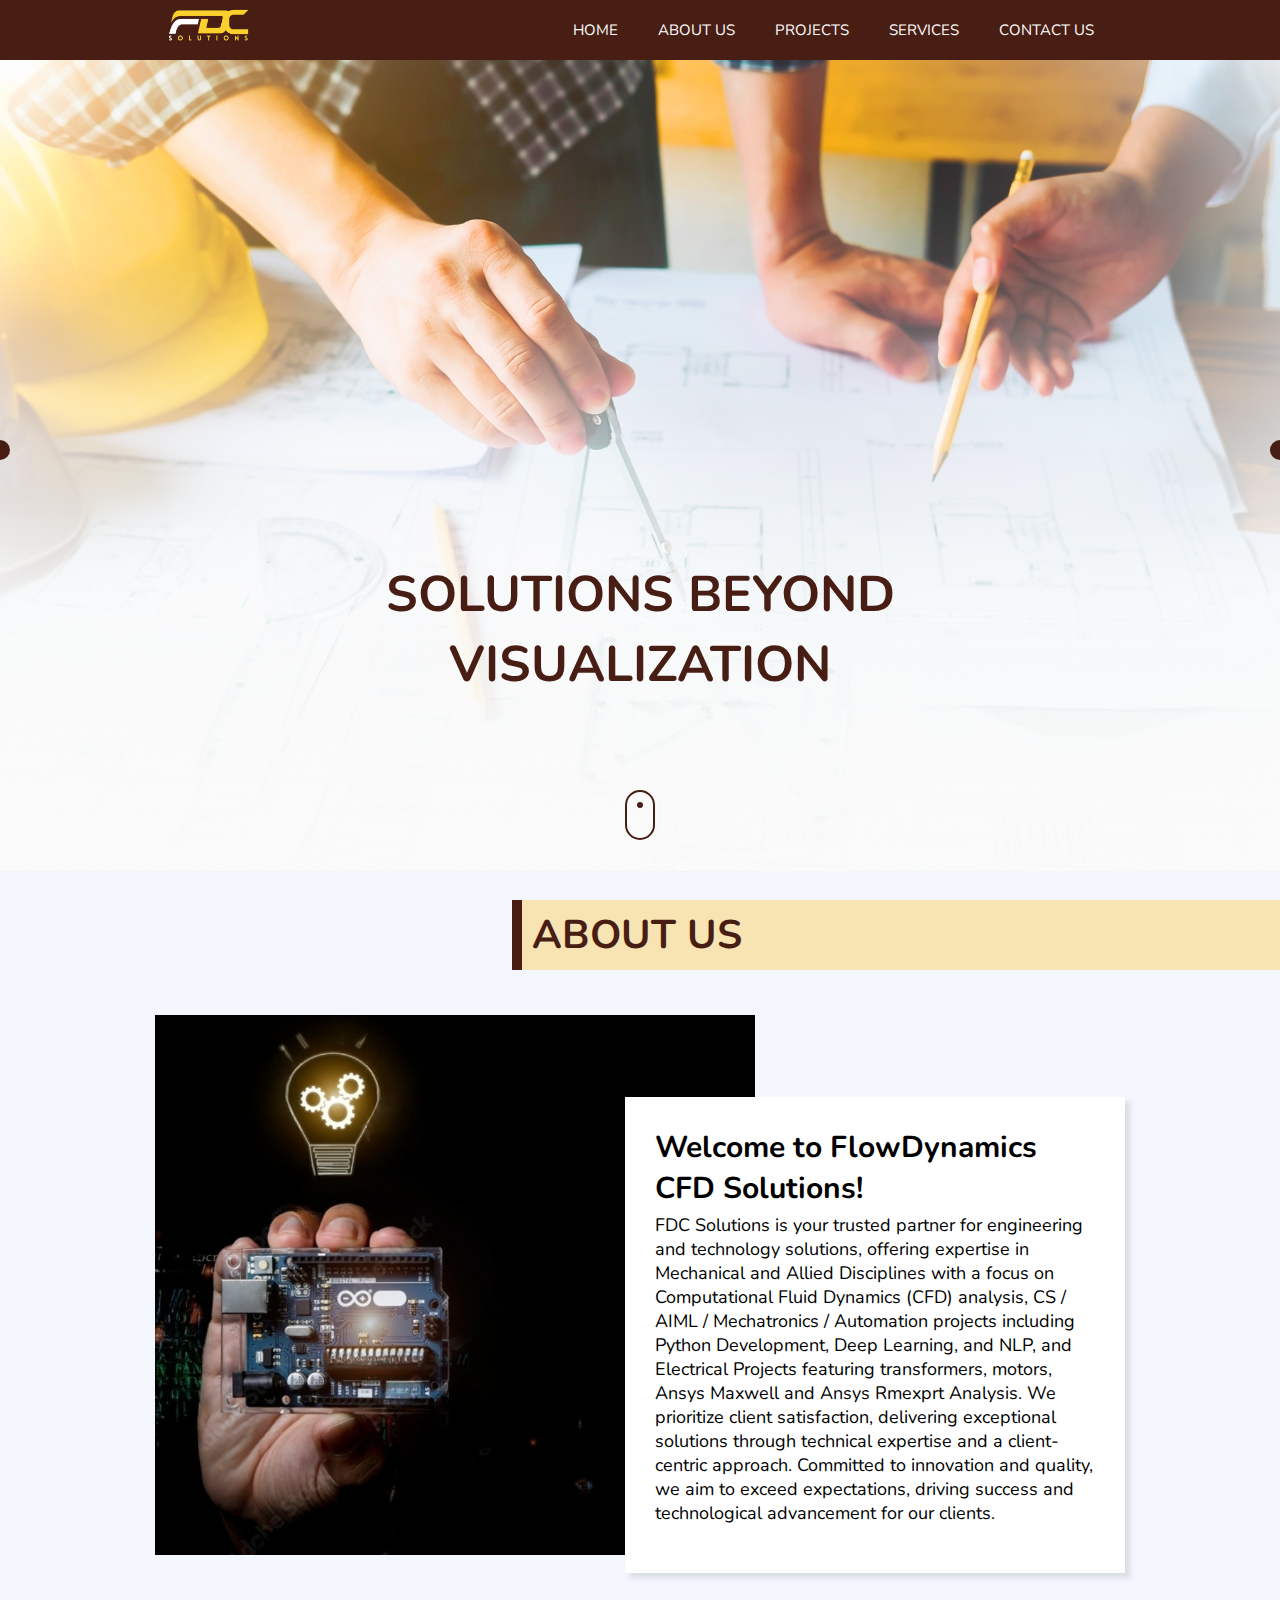
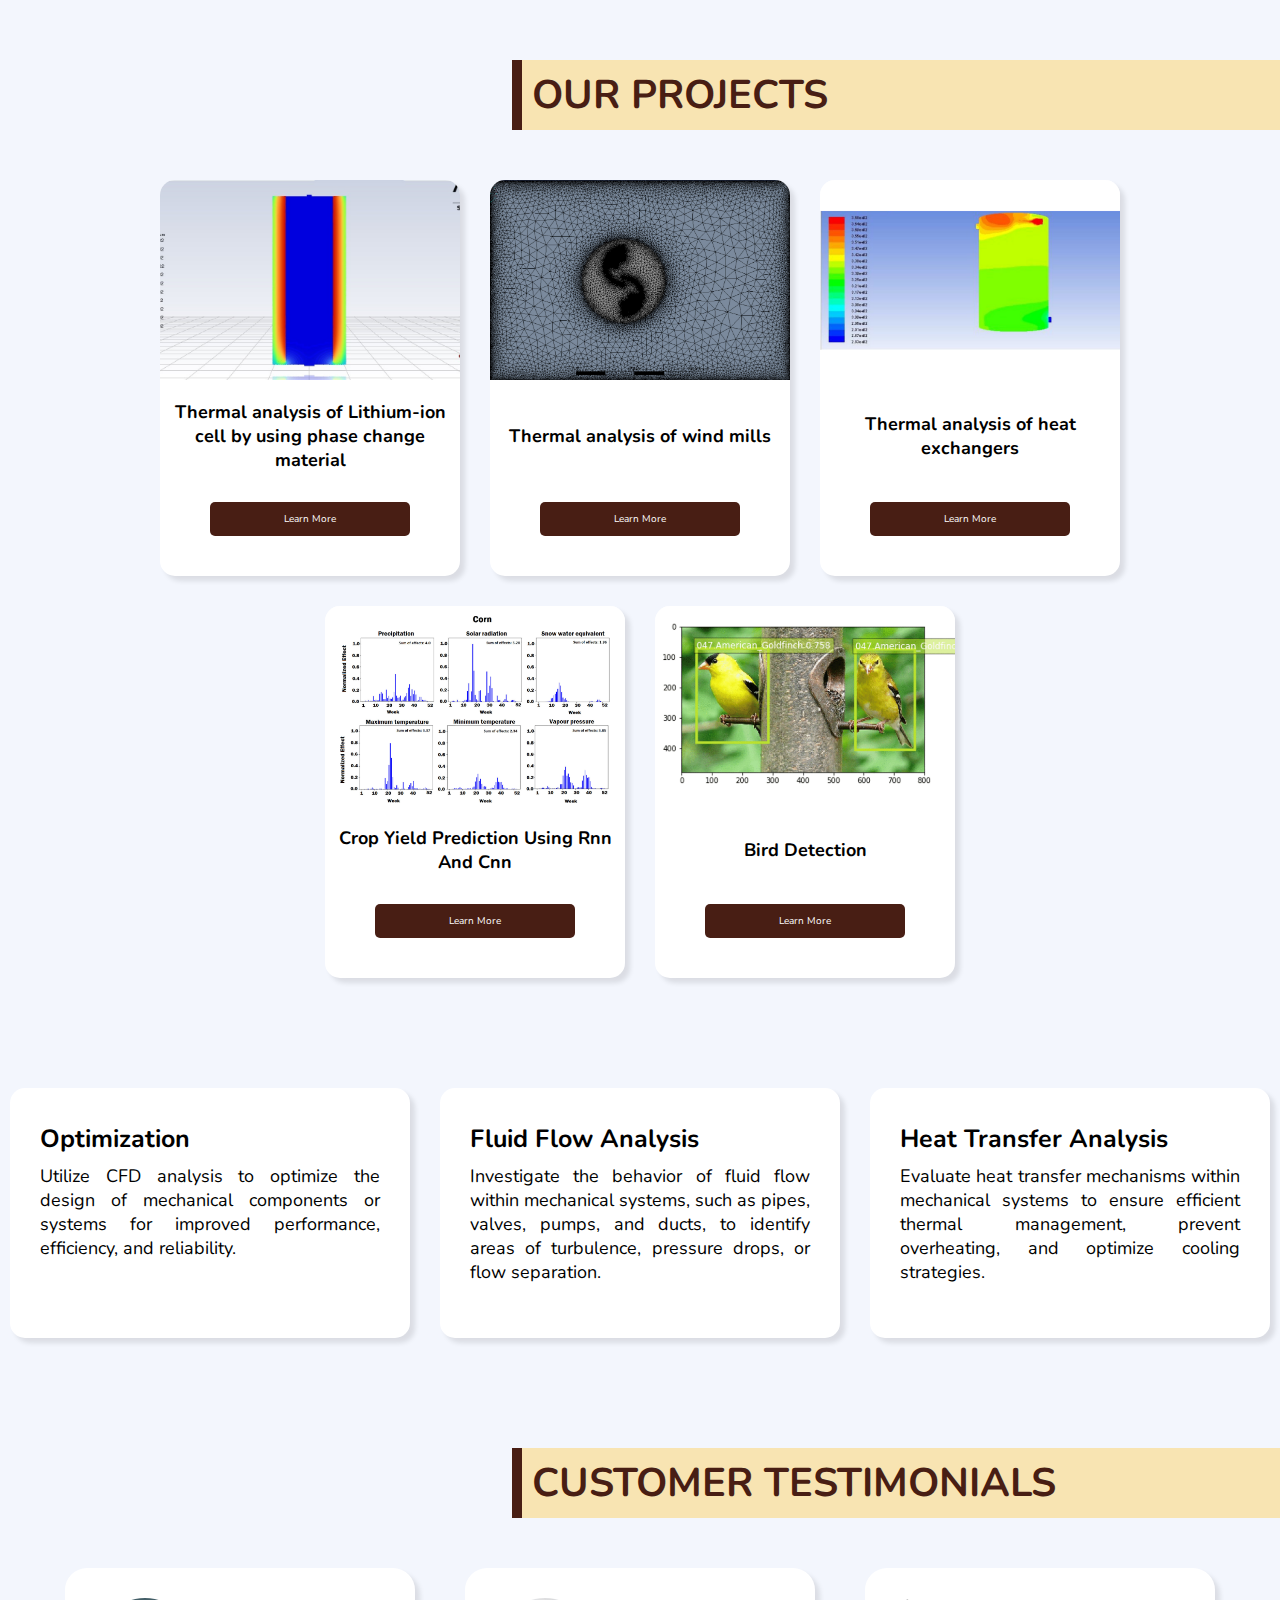
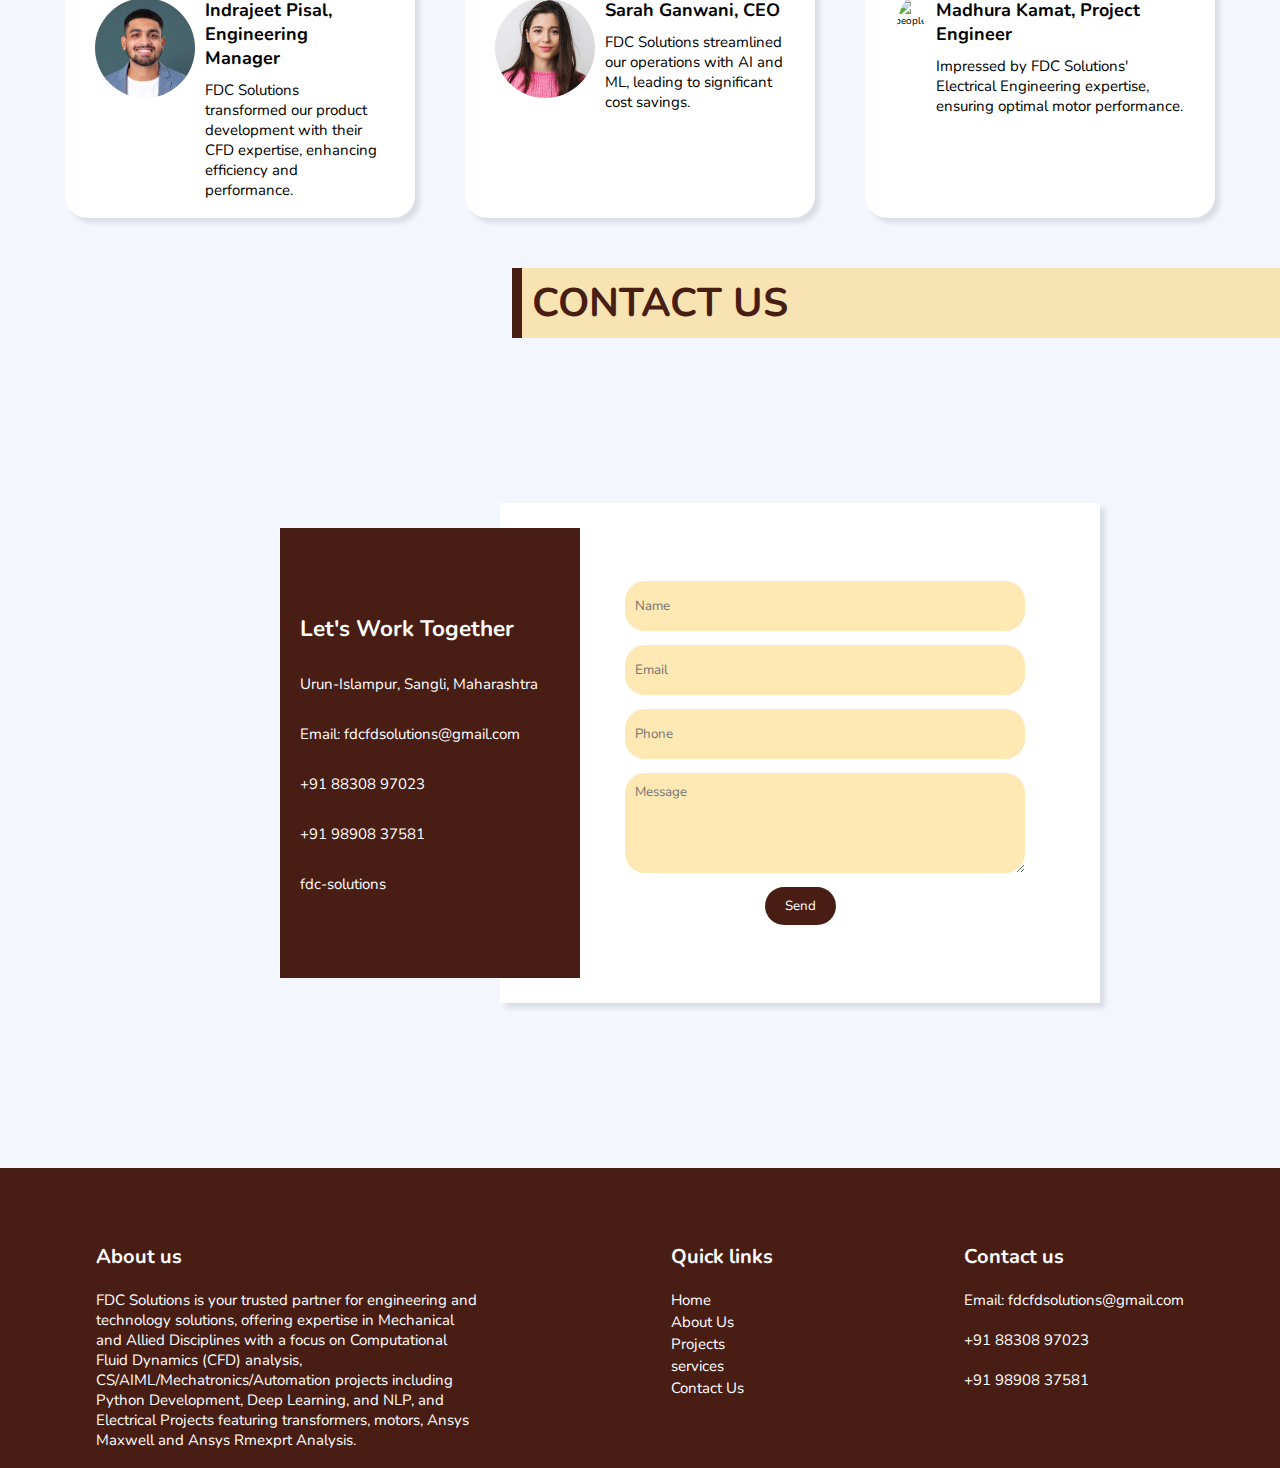
==== index.html @ 979e2a6a "developed by taxila" ====
<!DOCTYPE html>
<html lang="en">
  <head>
    <meta charset="UTF-8" />
    <meta http-equiv="X-UA-Compatible" content="IE=edge" />
    <meta name="viewport" content="width=device-width, initial-scale=1.0" />
    <link
      href="https://cdn.jsdelivr.net/npm/remixicon@4.2.0/fonts/remixicon.css"
      rel="stylesheet"
    />
    <link rel="preconnect" href="https://fonts.googleapis.com" />
    <link rel="preconnect" href="https://fonts.gstatic.com" crossorigin />
    <link
      href="https://fonts.googleapis.com/css2?family=Inter+Tight:ital,wght@0,100..900;1,100..900&family=Nunito+Sans:ital,opsz,wght@0,6..12,200..1000;1,6..12,200..1000&family=Nunito:ital,wght@0,200..1000;1,200..1000&family=Podkova:wght@400..800&family=Poppins:ital,wght@0,100;0,200;0,300;0,400;0,500;0,600;0,700;0,800;0,900;1,100;1,200;1,300;1,400;1,500;1,600;1,700;1,800;1,900&display=swap"
      rel="stylesheet"
    />

    <link rel="stylesheet" href="./css/style.css" />
    <link rel="stylesheet" href="./css/mediaqueries.css" />
    <title>FDC Solutions</title>
  </head>
  <body>
    <header class="header-area">
      <!-- site-navbar start -->
      <div class="navbar-area">
        <div class="container">
          <nav class="site-navbar">
            <!-- site logo -->
            <a href="./index.html" class="site-logo"
              ><img src="./assets/logo.png" alt=""
            /></a>

            <!-- site menu/nav -->
            <ul>
              <li><a href="#section-01">Home</a></li>
              <li><a href="#section-02">About Us</a></li>
              <li><a href="./projects.html">Projects</a></li>
              <li><a href="./services.html">Services</a></li>
              <!-- <li><a href="#section-06">Blogs/news</a></li>
              <li><a href="#section-06">Resources</a></li> -->
              <li><a href="#section-06">Contact Us</a></li>
            </ul>

            <!-- nav-toggler for mobile version only -->
            <button class="nav-toggler">
              <span></span>
            </button>
          </nav>
        </div>
      </div>
      <!-- navbar-area end -->
    </header>

    


    <!-- ------------------Hero section------------------ -->
    <section class="section-01" id="section-01">
      <div class="carousel">
        <div class="carousel-slides">
          <img src="./assets/1.jpg" alt="Image 1" />
          <img src="./assets/2.jpg" alt="Image 2" />
          <img src="./assets/3.jpg" alt="Image 3" />
          <img src="./assets/4.jpg" alt="Image 3" />
        </div>
        <button class="prev cbutton" onclick="prevSlide()">
          <i class="ri-arrow-left-line"></i>
        </button>
        <button class="next cbutton" onclick="nextSlide()">
          <i class="ri-arrow-right-line"></i>
        </button>
      </div>

      <div class="container1">
        <h1>Solutions Beyond</h1>
        <h1>Visualization</h1>
      </div>
      <a href="#section-02" class="scroll_down" id="scroll_down"> </a>


<!-- Popup -->
<div class="custom-popup" id="customPopup">
  <button onclick="closeCustomPopup()" id="customCloseIcon">
    <i class="ri-close-fill"></i>
  </button>
  <div class="custom-container">
    <div class="custom-contact-info">
      <h2>Let's Work Together</h2>
      <p><i class="ri-map-pin-2-fill"></i> Urun-Islampur, Sangli, Maharashtra</p>
      <p>
        <i class="ri-mail-fill"></i> Email:
        <a href="mailto:abcedefg@gmail.com">fdcfdsolutions@gmail.com</a>
      </p>
      <p><i class="ri-phone-fill"></i> +91 8830897023</p>
      <p><i class="ri-phone-fill"></i> +91 9890837581</p>
      <p>
        <a href="https://www.linkedin.com/in/fdc-solutions"
          ><i class="ri-linkedin-box-fill"></i> fdc-solutions</a
        >
      </p>
    </div>
    <form class="custom-form" method="post" action="https://script.google.com/macros/s/AKfycbyrqDvK0Mi1TF1ok3IdMWWh3LeraOzuW1aLSocJk1HS8w3KFsCBawFFe-20F40r2xaH6Q/exec" name="custom-contact-form">
      <input type="text" id="customName" name="name" placeholder="Name" required /><br />
      <input type="email" id="customEmail" name="email" placeholder="Email" required /><br />
      <input type="tel" id="customPhone" name="phone" placeholder="Phone" required /><br />
      <textarea id="customMessage" name="message" placeholder="Message" required></textarea><br />
      <button onclick="closeCustomPopup()">Send</button>
    </form>
  </div>
</div>

    </section>


    <!-- ------------------About section------------------ -->
    <section class="section-02" id="section-02">
      <div class="content-container">
        <div class="heading">
          <div class="hleft"></div>
          <div class="hright">
            <h1>About us</h1>
          </div>
        </div>
        <div class="about">
          <div class="aleft"></div>
          <div class="aright">
            <h1>Welcome to FlowDynamics CFD Solutions!</h1>
            <p>
              FDC Solutions is your trusted partner for engineering and technology solutions, offering expertise in Mechanical and Allied Disciplines with a focus on Computational Fluid Dynamics (CFD) analysis, CS / AIML / Mechatronics / Automation projects including Python Development, Deep Learning, and NLP, and Electrical Projects featuring transformers, motors, Ansys Maxwell and Ansys Rmexprt Analysis. We prioritize client satisfaction, delivering exceptional solutions through technical expertise and a client-centric approach. Committed to innovation and quality, we aim to exceed expectations, driving success and technological advancement for our clients.</p>
            <br />
          </div>
        </div>
      </div>
    </section>
    <!-- ------------------projects section------------------ -->
    <section class="section-04" id="section-04">
      <div class="heading">
        <div class="hleft"></div>
        <div class="hright">
          <h1>Our Projects</h1>
        </div>
      </div>
      <div class="card-container">
        <div class="card">
          <img src="./assets/librium1.jpg" alt="Card Image 1" />
          <h2>
            Thermal analysis of Lithium-ion cell by using phase change material
          </h2>
          <!-- <p>
            Lorem ipsum dolor sit amet consectetur adipisicing elit. Non illo
            numquam aperiam nobis minima esse fugit aliquid ratione et est?
          </p> -->
          <a href="./projects.html">Learn More</a>
        </div>
        <div class="card">
          <img src="./assets/3a.jpg" alt="Card Image 2" />
          <h2>Thermal analysis of wind mills</h2>
          <!-- <p>
            Lorem ipsum dolor sit amet consectetur adipisicing elit. Non illo
            numquam aperiam nobis minima esse fugit aliquid ratione et est?
          </p> -->
          <a href="./projects.html" onclick="openCustomPopup()">Learn More</a>
        </div>
        <div class="card">
          <img src="./assets/5a.jpg" alt="Card Image 3" />
          <h2>Thermal analysis of heat exchangers</h2>
          <!-- <p>
            Lorem ipsum dolor sit amet consectetur adipisicing elit. Non illo
            numquam aperiam nobis minima esse fugit aliquid ratione et est?
          </p> -->
          <a href="./projects.html">Learn More</a>
        </div>
        <div class="card">
          <img src="./assets/cropyeild1.jpg" alt="Card Image 3" />
          <h2>
            Crop Yield Prediction Using Rnn And Cnn</h2>
          <!-- <p>
            Lorem ipsum dolor sit amet consectetur adipisicing elit. Non illo
            numquam aperiam nobis minima esse fugit aliquid ratione et est?
          </p> -->
          <a href="./projects.html">Learn More</a>
        </div>
        <div class="card">
          <img src="./assets/bird1.jpg" alt="Card Image 3" />
          <h2>
            Bird Detection</h2>
          <!-- <p>
            Lorem ipsum dolor sit amet consectetur adipisicing elit. Non illo
            numquam aperiam nobis minima esse fugit aliquid ratione et est?
          </p> -->
          <a href="./projects.html">Learn More</a>
        </div>
        
      </div>
    </section>
    <!-- ------------------customer section------------------ -->
    <section class="section-05" id="section-05">
      <div class="card-container">
        <div class="card">
          <h2>Optimization</h2>
          <p>
            Utilize CFD analysis to optimize the design of mechanical components
            or systems for improved performance, efficiency, and reliability.
          </p>
        </div>
        <div class="card">
          <h2>Fluid Flow Analysis</h2>
          <p>
            Investigate the behavior of fluid flow within mechanical systems,
            such as pipes, valves, pumps, and ducts, to identify areas of
            turbulence, pressure drops, or flow separation.
          </p>
        </div>
        <div class="card">
          <h2>Heat Transfer Analysis</h2>
          <p>
            Evaluate heat transfer mechanisms within mechanical systems to
            ensure efficient thermal management, prevent overheating, and
            optimize cooling strategies.
          </p>
        </div>
        <div class="card">
          <h2>Pressure Distribution</h2>
          <p>
            Analyze pressure distributions across surfaces within mechanical
            systems to identify areas of high stress, potential failure points,
            and opportunities for reinforcement or redesign.
          </p>
        </div>
        <div class="card">
          <h2>Aerodynamic Analysis</h2>
          <p>
            Assess the aerodynamic performance of mechanical components,
            vehicles, or structures to minimize drag, optimize lift, and improve
            overall efficiency.
          </p>
        </div>
        <div class="card">
          <h2>Fluid-Structure Interaction (FSI)</h2>
          <p>
            Study the interaction between fluid flow and mechanical structures
            to assess the effects of forces, vibrations, and deformations on
            system performance and integrity.
          </p>
        </div>
        <div class="card">
          <h2>Performance Validation</h2>
          <p>
            Validate the performance of mechanical systems through CFD
            simulations against experimental data or established benchmarks to
            ensure accuracy and reliability of results.
          </p>
        </div>
        <div class="card">
          <h2>Design Verification</h2>
          <p>
            Verify the effectiveness of proposed design modifications or
            enhancements through CFD analysis before implementation, reducing
            time and costs associated with physical prototyping and testing.
          </p>
        </div>
        <div class="card">
          <h2>Innovative Solutions</h2>
          <p>
            Explore novel concepts and innovative design strategies through
            iterative CFD simulations to push the boundaries of mechanical
            engineering and drive technological advancements.
          </p>
        </div>
      </div>
      <div class="heading">
        <div class="hleft"></div>
        <div class="hright">
          <h1>Customer Testimonials</h1>
        </div>
      </div>
      <div class="container5">
        <div class="customer-container">
          <div class="customer">
            <div class="left">
              <img src="./assets/people-2.jpg" alt="people" height="100" />
            </div>
            <div class="right">
              <h2>Indrajeet Pisal, Engineering Manager
              </h2>
              <p>
                FDC Solutions transformed our product development with their CFD expertise, enhancing efficiency and performance.
              </p>
            </div>
          </div>
          <div class="customer">
            <div class="left">
              <img src="./assets/people-1.jpg" alt="people" height="100" />
            </div>
            <div class="right">
              <h2>Sarah Ganwani, CEO</h2>
              <p>
                FDC Solutions streamlined our operations with AI and ML, leading to significant cost savings.
              </p>
            </div>
          </div>
          <div class="customer">
            <div class="left">
              <img src="./assets/people-3.jpg" alt="people" height="100" />
            </div>
            <div class="right">
              <h2>Madhura Kamat, Project Engineer</h2>
              <p>
                Impressed by FDC Solutions' Electrical Engineering expertise, ensuring optimal motor performance.
              </p>
            </div>
          </div>
        </div>
      </div>
    </section>
    <!-- ------------------Contact section------------------ -->
    <section class="section-06" id="section-06">
      <div class="heading">
        <div class="hleft"></div>
        <div class="hright">
          <h1>Contact US</h1>
        </div>
      </div>
      <div class="container6">
        <div class="contact-info">
          <h2>Let's Work Together</h2>
          <p><i class="ri-map-pin-2-fill"></i>Urun-Islampur, Sangli, Maharashtra</p>
          <p>
            <i class="ri-mail-fill"></i> Email:
            <a href="mailto:fdcfdsolutions@gmail.com">fdcfdsolutions@gmail.com</a>
          </p>
          <p><i class="ri-phone-fill"></i> +91 88308 97023</p>
          <p><i class="ri-phone-fill"></i> +91 98908 37581</p>
          <p>
            <a href="https://www.linkedin.com/in/fdc-solutions"
              ><i class="ri-linkedin-box-fill"></i> fdc-solutions</a
            >
          </p>
        </div>
        <form
          class="form"
          method="post"
          action="https://script.google.com/macros/s/AKfycbyrqDvK0Mi1TF1ok3IdMWWh3LeraOzuW1aLSocJk1HS8w3KFsCBawFFe-20F40r2xaH6Q/exec"
          name="contact-form"
        >
          <input
            type="text"
            id="name"
            name="name"
            placeholder="Name"
            required
          /><br />
          <input
            type="email"
            id="email"
            name="email"
            placeholder="Email"
            required
          /><br />
          <input
            type="number"
            id="email"
            name="phone"
            placeholder="Phone"
            required
          /><br />
          <textarea
            id="message"
            name="message"
            placeholder="Message"
            required
          ></textarea
          ><br />
          <button onclick="openPopup()">Send</button>
        </form>
      </div>
      <div class="popup" id="popup">
        <button onclick="closePopup()" id="closeicon">
          <i class="ri-close-fill"></i>
        </button>
        <i class="ri-checkbox-circle-fill" id="checkpop"></i>
        <h2>Thankyou</h2>
        <p>Your details has been successfully submitted.Thanks!</p>
        <button class="whatbutton">
          <a href="https://wa.link/t8xvta"
            ><i class="ri-whatsapp-fill"> Get in Touch</i>
          </a>
        </button>
      </div>
    </section>
    <!-- ------------------Footer section------------------ -->
    <footer>
      <div class="about">
        <h1>About us</h1>
        <p>
           FDC Solutions is your trusted partner for engineering and technology solutions, offering expertise in Mechanical and Allied Disciplines with a focus on Computational Fluid Dynamics (CFD) analysis, CS/AIML/Mechatronics/Automation projects including Python Development, Deep Learning, and NLP, and Electrical Projects featuring transformers, motors, Ansys Maxwell and Ansys Rmexprt Analysis.</p>
        </p>
<!--         <div class="socials">
          <i class="ri-facebook-circle-fill"></i>
          <i class="ri-whatsapp-fill"></i>
          <i class="ri-instagram-fill"></i>
          <i class="ri-linkedin-box-fill"></i>
        </div> -->
      </div>
      <div class="quick-links">
        <h1>Quick links</h1>
        <ul>
          <li><a href="#section-01">Home</a></li>
          <li><a href="#section-02">About Us</a></li>
          <li><a href="./projects.html">Projects</a></li>
          <li><a href="./services.html">services</a></li>
          <li><a href="#section-06">Contact Us</a></li>
        </ul>
      </div>
      <div class="contact">
        <h1>Contact us</h1>
        <p>
          <i class="ri-mail-fill"></i> Email:
          <a href="mailto:fdcfdsolutions@gmail.com">fdcfdsolutions@gmail.com</a>
        </p>
        <p><i class="ri-phone-fill"></i> +91 88308 97023</p>
          <p><i class="ri-phone-fill"></i> +91 98908 37581</p>
          <p></p>
      </div>
    </footer>
    <script src="newpop.js"></script>
    <script src="./js/script.js"></script>
    <!-- <script src="./js/formsubmit.js"></script> -->
    <script src="./js/popup.js"></script>
    <script src="./js/formvalidation.js"></script>
    <!-- <script src="./js/submitform.js"></script> -->
  </body>
</html>
---- css/style.css ----
@import url("https://fonts.googleapis.com/css2?family=Inter+Tight:ital,wght@0,100..900;1,100..900&family=Nunito+Sans:ital,opsz,wght@0,6..12,200..1000;1,6..12,200..1000&family=Nunito:ital,wght@0,200..1000;1,200..1000&family=Podkova:wght@400..800&family=Poppins:ital,wght@0,100;0,200;0,300;0,400;0,500;0,600;0,700;0,800;0,900;1,100;1,200;1,300;1,400;1,500;1,600;1,700;1,800;1,900&display=swap");
@import url("https://fonts.googleapis.com/css2?family=Inter+Tight:ital,wght@0,100..900;1,100..900&family=Nunito+Sans:ital,opsz,wght@0,6..12,200..1000;1,6..12,200..1000&family=Nunito:ital,wght@0,200..1000;1,200..1000&family=Podkova:wght@400..800&family=Poppins:ital,wght@0,100;0,200;0,300;0,400;0,500;0,600;0,700;0,800;0,900;1,100;1,200;1,300;1,400;1,500;1,600;1,700;1,800;1,900&display=swap");
* {
  margin: 0;
  padding: 0;
  font-family: "Nunito", sans-serif;
  /* font-family: "Poppins", sans-serif; */
  list-style: none;
  box-sizing: border-box;
  text-decoration: none;
}
:root {
  --color1: #481e14;
  --color2: #ffcf5f;
  --color3: #fdd16981;
  --color4: #ffffff;
  --color5: #000;
}
html {
  scroll-behavior: smooth;
  overflow-x: hidden;
  scroll-padding-top: 80px;
  font-size: 62.5%;
}
html::-webkit-scrollbar {
  width: 10px;
}
html::-webkit-scrollbar-track {
  background: transparent;
}
html::-webkit-scrollbar-thumb {
  background: var(--color1);
  border-radius: 5px;
}
body {
  background-color: #f3f6fd;
}
::selection {
  color: var(--color4);
  background-color: var(--color3);
}
.container {
  width: 100%;
  max-width: 144rem;
  margin: 0 auto;
  padding: 0 1.5rem;
}
.header-area {
  position: fixed;
  top: 0;
  left: 0;
  right: 0;
  z-index: 1000;
}
/* default css end */

/* navbar regular css start */
.navbar-area {
  background: var(--color1);
}
.site-navbar {
  display: flex;
  justify-content: space-around;
  align-items: center;
}
.site-logo img {
  width: 8.5rem;
  padding: 0;
}
a.site-logo {
  font-size: 2.6rem;
  font-weight: 800;
  text-transform: uppercase;
  color: var(--color4);
  text-decoration: none;
}
.site-navbar ul {
  margin: 0;
  padding: 0;
  list-style: none;
  display: flex;
}
.site-navbar ul li a {
  color: var(--color4);
  font-size: 1.5rem;
  padding: 2rem;
  display: block;
  text-decoration: none;
  text-transform: uppercase;
}
.site-navbar ul li a:hover {
  background: rgba(255, 255, 255, 0.1);
}
/* navbar regular css end */

/* nav-toggler css start */
.nav-toggler {
  /* border: 3px solid var(--color4); */
  border: 0;
  outline: 0;
  padding: 0.5rem;
  background-color: transparent;
  cursor: pointer;
  height: 3.9rem;
  display: none;
}
.nav-toggler span,
.nav-toggler span:before,
.nav-toggler span:after {
  width: 2.8rem;
  height: 0.3rem;
  background-color: var(--color4);
  display: block;
  transition: 0.5s;
}
.nav-toggler span:before {
  content: "";
  transform: translateY(-9px);
}
.nav-toggler span:after {
  content: "";
  transform: translateY(6px);
}
.nav-toggler.toggler-open span {
  background-color: transparent;
}
.nav-toggler.toggler-open span:before {
  transform: translateY(0px) rotate(45deg);
}
.nav-toggler.toggler-open span:after {
  transform: translateY(-3px) rotate(-45deg);
}

.heading {
  display: flex;
  width: 100%;
  height: 7rem;
}
.heading .hleft {
  height: 7rem;
  width: 40%;
  background-color: #f3f6fd;
}
.heading .hright {
  display: flex;
  justify-content: start;
  align-items: center;
  height: 7rem;
  width: 60%;
  color: var(--color1);
  background-color: var(--color3);
  border-left: 10px solid var(--color1);
}
.heading .hright h1 {
  padding-left: 1rem;
  text-transform: uppercase;
  font-size: 4rem;
}
/* nav-toggler css start */

.section-01 {
  position: relative;
  height: 100vh;
}
.section-01 .carousel {
  position: relative;
  overflow: hidden;
  width: 100%;
  height: 100%;
}

.section-01 .carousel-slides {
  display: flex;
  width: 300%;
  transition: transform 0.5s ease;
}

.section-01 .carousel img {
  width: 100%;
  height: auto;
  object-fit: cover;
  position: absolute;
  top: 0;
  left: 0;
  right: 0;
  bottom: 0;
  margin: auto;
}

.section-01 .cbutton {
  position: absolute;
  top: 50%;
  transform: translateY(-50%);
  background: var(--color1);
  border: none;
  color: white;
  cursor: pointer;
  padding: 1rem 0.5rem;
  font-size: 4rem;
  z-index: 2;
}

.section-01 .prev {
  left: 0;
  border-top-right-radius: 50px;
  border-bottom-right-radius: 50px;
}

.section-01 .next {
  right: 0;
  border-top-left-radius: 5rem;
  border-bottom-left-radius: 5rem;
}
.section-01 .container1 {
  position: absolute;
  top: 70%;
  left: 50%;
  transform: translate(-50%, -50%);
}
.section-01 .container1 h1 {
  text-align: center;
  font-size: 5rem;
  line-height: 7rem;
  text-transform: uppercase;
  color: var(--color1);
}
.section-01 a.scroll_down {
  position: absolute;
  margin-left: auto;
  margin-right: auto;
  left: 0;
  right: 0;
  height: 5rem;
  width: 3rem;
  bottom: 6rem;
  background-color: transparent;
  border: 0.2rem solid var(--color1);
  border-radius: 2rem;
  cursor: pointer;
  outline: none;
}
.section-01 a.scroll_down:before {
  position: absolute;
  top: 1rem;
  left: 50%;
  content: "";
  width: 0.6rem;
  height: 0.6rem;
  margin-left: -0.3rem;
  background-color: var(--color1);
  border-radius: 100%;
  -webkit-animation: scroll_down_btn-animation 2s infinite;
  animation: scroll_down_btn-animation 2s infinite;
  box-sizing: border-box;
}

@keyframes scroll_down_btn-animation {
  0% {
    transform: translate(0, 0);
    opacity: 0;
  }
  40% {
    opacity: 1;
  }
  80% {
    transform: translate(0, 20px);
    opacity: 0;
  }
  100% {
    opacity: 0;
  }
}

@-webkit-keyframes scroll_down_btn-animation {
  0% {
    -webkit-transform: translate(0, 0);
    transform: translate(0, 0);
    opacity: 0;
  }
  40% {
    opacity: 1;
  }
  80% {
    -webkit-transform: translate(0, 20px);
    transform: translate(0, 20px);
    opacity: 0;
  }
  100% {
    opacity: 0;
  }
}
.section-02 {
  display: flex;
  justify-content: center;
  align-items: center;
  flex-direction: column;
  height: 100%;
  width: 100%;
  gap: 10rem;
  background-color: #f3f6fd;
}
.section-02 .content-container {
  width: 100%;
}

.section-02 .heading .hleft {
  height: 7rem;
  width: 40%;
  background-color: #f3f6fd;
}
.section-02 .heading .hright {
  display: flex;
  justify-content: start;
  align-items: center;
  height: 7rem;
  width: 60%;
  color: var(--color1);
  background-color: var(--color3);
  border-left: 1rem solid var(--color1);
}
.section-02 .about {
  display: flex;
  justify-content: center;
  align-items: center;
  gap: 2rem;
  height: 70vh;
  margin-left: 15rem;
}
.section-02 .about .aleft {
  background: url(../assets/about.jpg);
  background-size: cover;
  background-position: center;
}
.section-02 .about .aleft {
  height: 60vh;
  width: 600px;
}
.section-02 .about .aright {
  height: auto;
  padding: 3rem;
  width: 500px;
  background-color: var(--color4);
  transform: translate(-15rem, 5rem);
  box-shadow: 5px 5px 5px rgba(0, 0, 0, 0.1);
}
.section-02 .about .aright h1 {
  font-size: 3rem;
  font-weight: 700;
}
.section-02 .about .aright p {
  margin: 4px 0;
  font-size: 1.8rem;
}
/* <-------------------------------section-04---------------------------------> */

.section-04 {
  display: flex;
  flex-direction: column;
  justify-content: center;
  align-items: center;
  gap: 5rem;
  margin: 6rem auto;
  height: 100%;
}
.section-04 .card-container {
  display: flex;
  flex-wrap: wrap;
  justify-content: center;
  gap: 3rem;
  max-width: 120rem;
}

.section-04 .card {
  display: flex;
  justify-content: space-between;
  align-items: center;
  flex-direction: column;
  gap: 1rem;
  background-color: #fff;
  border-radius: 15px;
  box-shadow: 5px 5px 5px rgba(0, 0, 0, 0.1);
  width: 300px;
  height: auto;
  padding-bottom: 3rem;
  overflow: hidden;
  transition: transform 0.3s ease-in-out;
}

.section-04 .card:hover {
  transform: scale(1.05);
}

.section-04 .card img {
  width: 100%;
  height: 200px;
  object-fit: cover;
}

.section-04 .card h2 {
  padding: 10px;
  text-align: center;
  font-size: 1.8rem;
  margin: 0;
}

.section-04 .card p {
  padding: 10px;
  text-align: center;
  font-size: 1.8rem;
  margin: 0;
}

.section-04 .card a {
  display: block;
  width: 20rem;
  background-color: var(--color1);
  color: #fff;
  padding: 10px;
  text-align: center;
  text-decoration: none;
  margin: 10px auto;
  border-radius: 5px;
  transition: background-color 0.3s ease-in-out;
}

.section-04 .card a:hover {
  background-color: #791902;
}
/* <-------------------------------section-05---------------------------------> */

.section-05 {
  display: flex;
  justify-content: center;
  align-items: center;
  flex-direction: column;
  gap: 5rem;
  height: 100%;
  margin: 5rem 0;
}
.section-05 .card-container {
  display: flex;
  flex-wrap: wrap;
  justify-content: center;
  align-items: center;
  gap: 3rem;
  height: 26rem;
  overflow-y: scroll;
  max-width: 130rem;
  /* max-width: 120rem; */
  margin: 5rem 0;
}
.section-05 .card-container::-webkit-scrollbar {
  width: 10px;
}
.section-05 .card-container::-webkit-scrollbar-track {
  background: transparent;
}
.section-05 .card-container::-webkit-scrollbar-thumb {
  background: var(--color2);
  border-radius: 10px;
}

.section-05 .card {
  background-color: #fff;
  border-radius: 15px;
  box-shadow: 5px 5px 5px rgba(0, 0, 0, 0.1);
  width: 40rem;
  height: 25rem;
  /* overflow: hidden; */
  padding: 3rem;
  transition: transform 0.3s ease-in-out;
}

.section-05 .card:hover {
  transform: scale(1.05);
}

.section-05 .card img {
  width: 100%;
  height: 200px;
  object-fit: cover;
}

.section-05 .card h2 {
  padding: 4px 0;
  text-align: left;
  font-size: 2.5rem;
  margin: 0;
}

.section-05 .card p {
  padding: 4px 0;
  font-size: 1.8rem;
  text-align: justify;
  margin: 0;
}
.section-05 .container5 {
  display: flex;
  justify-content: center;
  align-items: center;
  height: 100%;
  background-color: #f3f6fd;
}
.section-05 .customer-container {
  display: flex;
  justify-content: space-around;
  align-items: center;
  gap: 5rem;
  flex-wrap: wrap;
}
.section-05 .customer-container .customer {
  display: flex;
  align-items: flex-start;
  justify-content: center;
  gap: 1rem;
  padding: 3rem;
  border-radius: 2.2rem;
  background-color: var(--color4);
  height: 25rem;
  width: 35rem;
  box-shadow: 5px 5px 5px rgba(0, 0, 0, 0.1);
  transition: transform 0.3s ease-in-out;
}
.section-05 .customer h2 {
  text-align: left;
  font-size: 1.8rem;
  margin: 0;
}

.section-05 .customer p {
  text-align: left;
  font-size: 1.5rem;
  margin: 0;
}
.section-05 .customer-container .customer .left img {
  border-radius: 50%;
}
.section-05 .customer-container .customer .right,
.left {
  display: flex;
  flex-direction: column;
  justify-content: flex-start;
  height: 100px;
  gap: 1rem;
}
.section-05 .customer:hover {
  transform: scale(1.05);
}
/* <-------------------------------section-06---------------------------------> */

.section-06 {
  height: 100%;
  position: relative;
}
a {
  color: var(--color4);
}
.section-06 .container6 {
  display: flex;
  justify-content: center;
  align-items: center;
  gap: 2rem;
  height: calc(100vh - 7rem);
}
.section-06 .contact-info {
  display: flex;
  justify-content: center;
  align-items: left;
  flex-direction: column;
  text-align: left;
  padding: 2rem;
  gap: 3rem;
  height: 45rem;
  width: 30rem;
  font-size: 1.5rem;
  color: var(--color4);
  background-color: var(--color1);
  transform: translateX(100px);
}
.section-06 .form {
  display: flex;
  justify-content: center;
  align-items: center;
  flex-direction: column;
  height: 50rem;
  width: 60rem;
  background-color: var(--color4);
  box-shadow: 0.5rem 0.5rem 5px rgba(0, 0, 0, 0.1);
}
.section-06 .form input,
textarea {
  border: 0;
  outline: 0;
  border-radius: 20px;
  background-color: var(--color3);
  padding: 1rem;
  height: 5rem;
  width: 40rem;
  margin-left: 5rem;
}
.section-06 .form textarea {
  height: 10rem;
}
.section-06 .form button {
  padding: 1rem 2rem;
  border: 0;
  outline: 0;
  border-radius: 2rem;
  background: var(--color1);
  color: var(--color4);
  cursor: pointer;
}
.section-06 .popup {
  display: flex;
  justify-content: center;
  /* align-items: center; */
  text-align: center;
  flex-direction: column;
  padding: 5rem 0;
  background-color: var(--color4);
  width: 400px;
  border-radius: 0.6rem;
  gap: 2rem;
  position: absolute;
  top: 0;
  left: 50%;
  transform: translate(-50%, -50%) scale(0.1);
  box-shadow: 0 2px 5px rgba(0, 0, 0, 0.1);
  visibility: hidden;
  transition: transform 0.4s, top 0.4s;
}
.section-06 #closeicon {
  text-align: right;
  background-color: var(--color4);
  font-size: 2rem;
  padding: 1.2rem 2rem;
  color: var(--color1);
  border: 0;
  outline: 0;
  border-radius: 5rem;
  font-weight: 800;
  cursor: pointer;
}
.section-06 .popup.open-popup {
  visibility: visible;
  top: 50%;
  transform: translate(-50%, -50%) scale(1);
}

.section-06 .popup #checkpop {
  font-size: 10rem;
  color: var(--color1);
}
.section-06 .popup h2 {
  font-size: 4rem;
}
.section-06 .popup p {
  font-size: 2rem;
  text-align: center;
  color: var(--color1);
}
.section-06 .popup a {
  font-size: 2rem;
  text-align: center;
  color: var(--color1);
}
.section-06 .popup .whatbutton {
  font-size: 2rem;
  padding: 1.2rem 2rem;
  background-color: var(--color2);
  color: var(--color1);
  border: 0;
  outline: 0;
  border-radius: 5rem;
  font-weight: 800;
  cursor: pointer;
  margin: 0 10rem;
}
footer {
  display: flex;
  justify-content: space-around;
  align-items: center;
  height: 30rem;
  background-color: var(--color1);
  color: var(--color4);
  flex-wrap: wrap;
}
footer .about {
  display: flex;
  justify-content: flex-start;
  align-items: flex-start;
  flex-direction: column;
  height: 15rem;
  gap: 2rem;
  width: 30%;
}
footer .about p {
  font-size: 1.5rem;
}
footer .about i {
  font-size: 2.2rem;
  margin-right: 2rem;
}
footer .quick-links {
  display: flex;
  justify-content: flex-start;
  align-items: flex-start;
  flex-direction: column;
  height: 15rem;
  gap: 2rem;
}
footer .quick-links ul {
  display: flex;
  flex-direction: column;
  gap: 0.2rem;
}
footer .quick-links a {
  font-size: 1.5rem;
}
footer .contact {
  display: flex;
  justify-content: flex-start;
  align-items: flex-start;
  flex-direction: column;
  height: 15rem;
  gap: 2rem;
}
footer .contact p {
  font-size: 1.5rem;
}
/* Popup */
.custom-popup {
  display: none;
  position: fixed;
  top: 50%;
  left: 50%;
  transform: translate(-50%, -50%);
  background-color: var(--color4); /* Adjust color as needed */
  padding: 20px;
  border-radius: 10px;
  box-shadow: 0 2px 5px rgba(0, 0, 0, 0.2);
}

#customCloseIcon {
  position: absolute;
  top: 10px;
  right: 10px;
  background: none;
  border: none;
  cursor: pointer;
  font-size: 2rem;
  color: var(--color1); /* Adjust color as needed */
  font-weight: 800;
}

.custom-container {
  text-align: center;
}

.custom-popup .open-popup {
  visibility: visible;
  top: 50%;
  transform: translate(-50%, -50%) scale(1);
}


.custom-contact-info {
  text-align: left;
  padding: 2rem;
  gap: 3rem;
  height: 45rem; /* Adjust height as needed */
  width: 30rem; /* Adjust width as needed */
  font-size: 1.5rem;
  color: var(--color4); /* Adjust color as needed */
  background-color: var(--color1); /* Adjust color as needed */
}

.custom-contact-info a {
  text-decoration: none;
  color: var(--color4); /* Adjust color as needed */
}

.custom-form {
  display: flex;
  justify-content: center;
  align-items: center;
  flex-direction: column;
  height: 50rem; /* Adjust height as needed */
  width: 60rem; /* Adjust width as needed */
  background-color: var(--color4); /* Adjust color as needed */
}

.custom-form input,
.custom-form textarea {
  border: 0;
  outline: 0;
  border-radius: 20px;
  background-color: var(--color3); /* Adjust color as needed */
  padding: 1rem;
  height: 5rem;
  width: 40rem; /* Adjust width as needed */
  margin-left: 5rem;
}

.custom-form textarea {
  height: 10rem; /* Adjust height as needed */
}

.custom-form button {
  padding: 1rem 2rem;
  border: 0;
  outline: 0;
  border-radius: 2rem;
  background: var(--color1); /* Adjust color as needed */
  color: var(--color4); /* Adjust color as needed */
  cursor: pointer;
}

/* mobile breakpoint start */
@media screen and (max-width: 767px) {
  .container {
    max-width: 72rem;
  }
  /* navbar css for mobile start */
  .nav-toggler {
    display: block;
  }
  .site-navbar {
    min-height: 6rem;
  }
  .site-navbar ul {
    position: absolute;
    width: 100%;
    height: calc(100vh - 60px);
    left: 0;
    top: 6rem;
    justify-content: center;
    height: 80vh;
    flex-direction: column;
    align-items: center;

    background-color: var(--color1);
    max-height: 0;
    overflow: hidden;
    transition: 0.3s;
  }
  .site-navbar ul li {
    width: 100%;
    text-align: center;
  }
  .site-navbar ul li a {
    padding: 2.5rem;
  }
  .site-navbar ul li a:hover {
    background-color: rgba(255, 255, 255, 0.1);
  }
  .site-navbar ul.open {
    max-height: 100vh;
    overflow: visible;
  }
  .intro-area h2 {
    font-size: 3.6rem;
    margin-bottom: 1.5rem;
  }
  /* navbar css for mobile end */
}
/* mobile breakpoint end */
---- css/mediaqueries.css ----
@media (max-width: 479px) {
  html {
    font-size: 45%;
  }
  body {
    background-color: #f3f6fd;
  }
  .site-navbar {
    display: flex;
    justify-content: space-between;
    align-items: center;
  }
  .site-navbar ul li a {
    font-size: 2.5rem;
  }
  /* ------------------------section-01--------------------------- */
  .section-01 {
    height: 95vh;
  }
  .section-01 .carousel img {
    width: 100%;
    height: 100%;
  }
  .section-01 .container1 {
    position: absolute;
    top: 65%;
    left: 50%;
    transform: translate(-50%, -50%);
  }

  .section-01 .container1 h1 {
  font-size: 6rem;
}

  /* ------------------------section-02--------------------------- */
  .section-02 {
    height: 100%;
    width: 100%;
    margin-bottom: 10rem;
  }

  .section-02 .about {
    margin: 5rem 0;
  }
  .section-02 .heading {
    margin-top: 5rem;
  }
  .section-02 .heading .hright {
    width: 100%;
  }
  .section-02 .heading .hleft {
    height: 7rem;
    width: 25%;
    background-color: #f3f6fd;
  }
  .section-02 .about {
    flex-direction: column;
    height: 100%;
    margin-left: 0rem;
  }
  .section-02 .about .aleft {
    background: url(../assets/about.jpg);
    background-size: cover;
    background-position: center;
  }
  .section-02 .about .aleft {
    height: 60vh;
    width: 100%;
  }
  .section-02 .about .aright {
    height: auto;
    padding: 3rem;
    width: 90vw;
    background-color: var(--color4);
    transform: translate(0rem, 0rem);
    box-shadow: 5px 5px 5px rgba(0, 0, 0, 0.1);
  }
  .section-02 .about .aright h1 {
    font-size: 3.5rem;
    font-weight: 700;
    text-align: center;
    margin-bottom: 2rem;
  }
  .section-02 .about .aright p {
    font-size: 2.8rem;
    text-align: center;
  }

  /* <-------------------------------section-04---------------------------------> */
  .section-04 {
    margin-top: 5rem;
    gap: 10rem;
  }
  .section-04 .card-container {
    gap: 5rem;
  }
  .section-04 .heading .hleft {
    width: 25%;
  }
  .section-04 .heading .hright {
    width: 100%;
  }
  .section-04 .card h2 {
    padding: 4px 0;
    text-align: center;
    font-size: 2.2rem;
    margin: 0;
  }
  .section-04 .card a {
    font-size: 1.8rem;
  }

  .section-04 .card p {
    padding: 4px 0;
    font-size: 2.5rem;
    text-align: center;
    margin: 0;
  }
  /* <-------------------------------section-05---------------------------------> */

  .section-05 {
    height: 100%;
    margin: 20rem 0;
  }
  .section-05 .card-container {
    display: flex;
    justify-content: flex-start;
    align-items: center;
    flex-direction: column;
    /* Remove width and height properties */
    width: 90%;
    overflow: hidden;
    overflow-y: scroll;
    flex-wrap: nowrap;
    height: 60vh;
    /* Adjust height if needed */
  }
  .section-05 .card-container::-webkit-scrollbar {
    width: 5px;
  }
  .section-05 .card-container::-webkit-scrollbar-track {
    background: transparent;
  }
  .section-05 .card-container::-webkit-scrollbar-thumb {
    background: var(--color2);
    border-radius: 10px;
  }

  .section-05 .card {
    width: 300px; /* Set your desired fixed width here */
    height: auto; /* Adjust height as needed */
  }
  .section-05 .card:hover {
    transform: scale(1);
  }
  .section-05 .card h2 {
    padding: 4px 0;
    text-align: left;
    font-size: 3.2rem;
    margin: 0;
  }

  .section-05 .card p {
    padding: 4px 0;
    font-size: 2.5rem;
    text-align: center;
    margin: 0;
  }
  .section-05 .heading {
    margin-bottom: 10rem;
  }
  .section-05 .container5 {
    height: 100%;
  }
  .section-05 .customer-container {
    height: 50vh;
    gap: 10rem;
    margin-bottom: 15rem;
  }
  .section-05 .customer-container .customer {
    padding: 3rem;
    width: 80%;
    height: 20rem;
  }
  .section-05 .heading .hleft {
    width: 25%;
  }
  .section-05 .heading .hright {
    width: 100%;
    height: 8rem;
  }
  .section-05 .heading .hright h1 {
    font-size: 3.5rem;
    line-height: 3.5rem;
  }

  /* <-------------------------------section-06---------------------------------> */

  .section-06 {
    height: 100vh;
    margin-bottom: 20rem;
  }
  .section-06 .heading {
    margin-bottom: 10rem;
  }
  .section-06 .heading .hleft {
    width: 25%;
  }
  .section-06 .heading .hright {
    width: 100%;
    height: 8rem;
  }
  .section-06 .container6 {
    flex-direction: column;
    gap: 0.1rem;
  }
  .section-06 .contact-info {
    width: 100%;
    font-size: 2rem;
    transform: translateX(0px);
  }
  .section-06 .form {
    width: 100%;
    background-color: var(--color4);
    box-shadow: 0.5rem 0.5rem 10px 10px rgba(0, 0, 0, 0.1);
  }
  .section-06 .form input,
  textarea {
    margin-left: 0;
  }
  .section-06 .form textarea {
    height: 10rem;
  }
  .section-06 .form button {
    padding: 1rem 2rem;
    border: 0;
    outline: 0;
    margin-top: 5rem;
    border-radius: 2rem;
    background: var(--color1);
    color: var(--color4);
  }
  .section-06 .popup {
    display: flex;
    justify-content: center;
    /* align-items: center; */
    text-align: center;
    flex-direction: column;
    padding: 5rem 0;
    background-color: var(--color4);
    width: 80%;
    border-radius: 0.6rem;
    gap: 2rem;
    position: absolute;
    top: 0;
    left: 50%;
    transform: translate(-50%, -50%) scale(0.1);
    box-shadow: 0 2px 5px rgba(0, 0, 0, 0.1);
    visibility: hidden;
    transition: transform 0.4s, top 0.4s;
  }
  footer {
    display: flex;
    justify-content: space-around;
    align-items: flex-start;
    height: 100%;
    background-color: var(--color1);
    color: var(--color4);
    flex-direction: column;
    gap: 17rem;
    padding: 5rem 2rem;
  }
  footer h1 {
    font-size: 3.5rem;
  }
  footer .about {
    display: flex;
    justify-content: flex-start;
    align-items: flex-start;
    flex-direction: column;
    height: 17rem;
    gap: 2rem;
    width: 100%;
    margin-bottom: 2rem;
  }
  footer .about p {
    font-size: 2rem;
  }
  footer .about i {
    font-size: 2.2rem;
    margin-right: 2rem;
  }
  footer .quick-links {
    display: flex;
    justify-content: flex-start;
    align-items: flex-start;
    flex-direction: column;
    height: 22rem;
    gap: 2rem;
  }
  footer .quick-links ul {
    display: flex;
    flex-direction: column;
    gap: 0.2rem;
  }
  footer .quick-links a {
    font-size: 2rem;
  }
  footer .contact {
    display: flex;
    justify-content: flex-start;
    align-items: flex-start;
    flex-direction: column;
    height: 100%;
    gap: 2rem;
  }
  footer .contact p {
    font-size: 1.5rem;
  }
}
@media (max-width: 350px) {
  .section-05 {
    height: 100vh;
    margin-top: 10rem;
    margin-bottom: 40rem;
  }
}
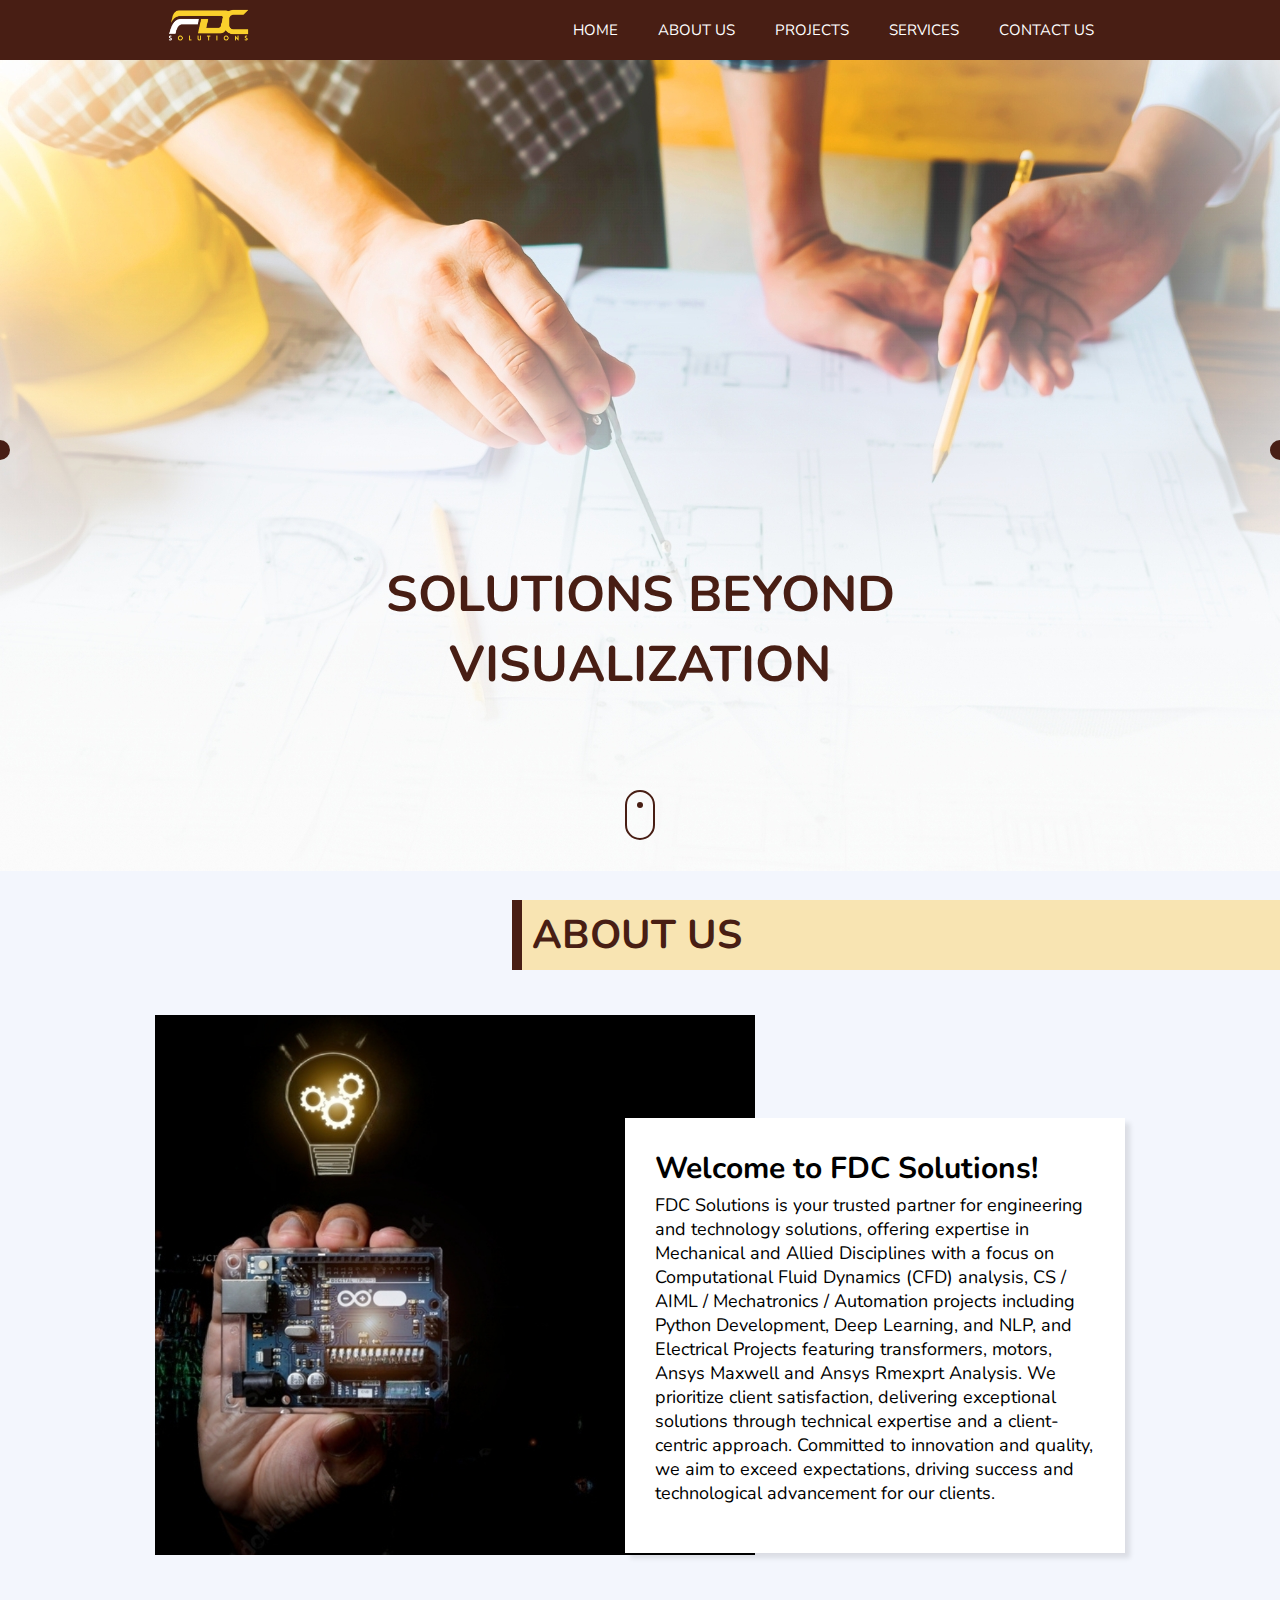
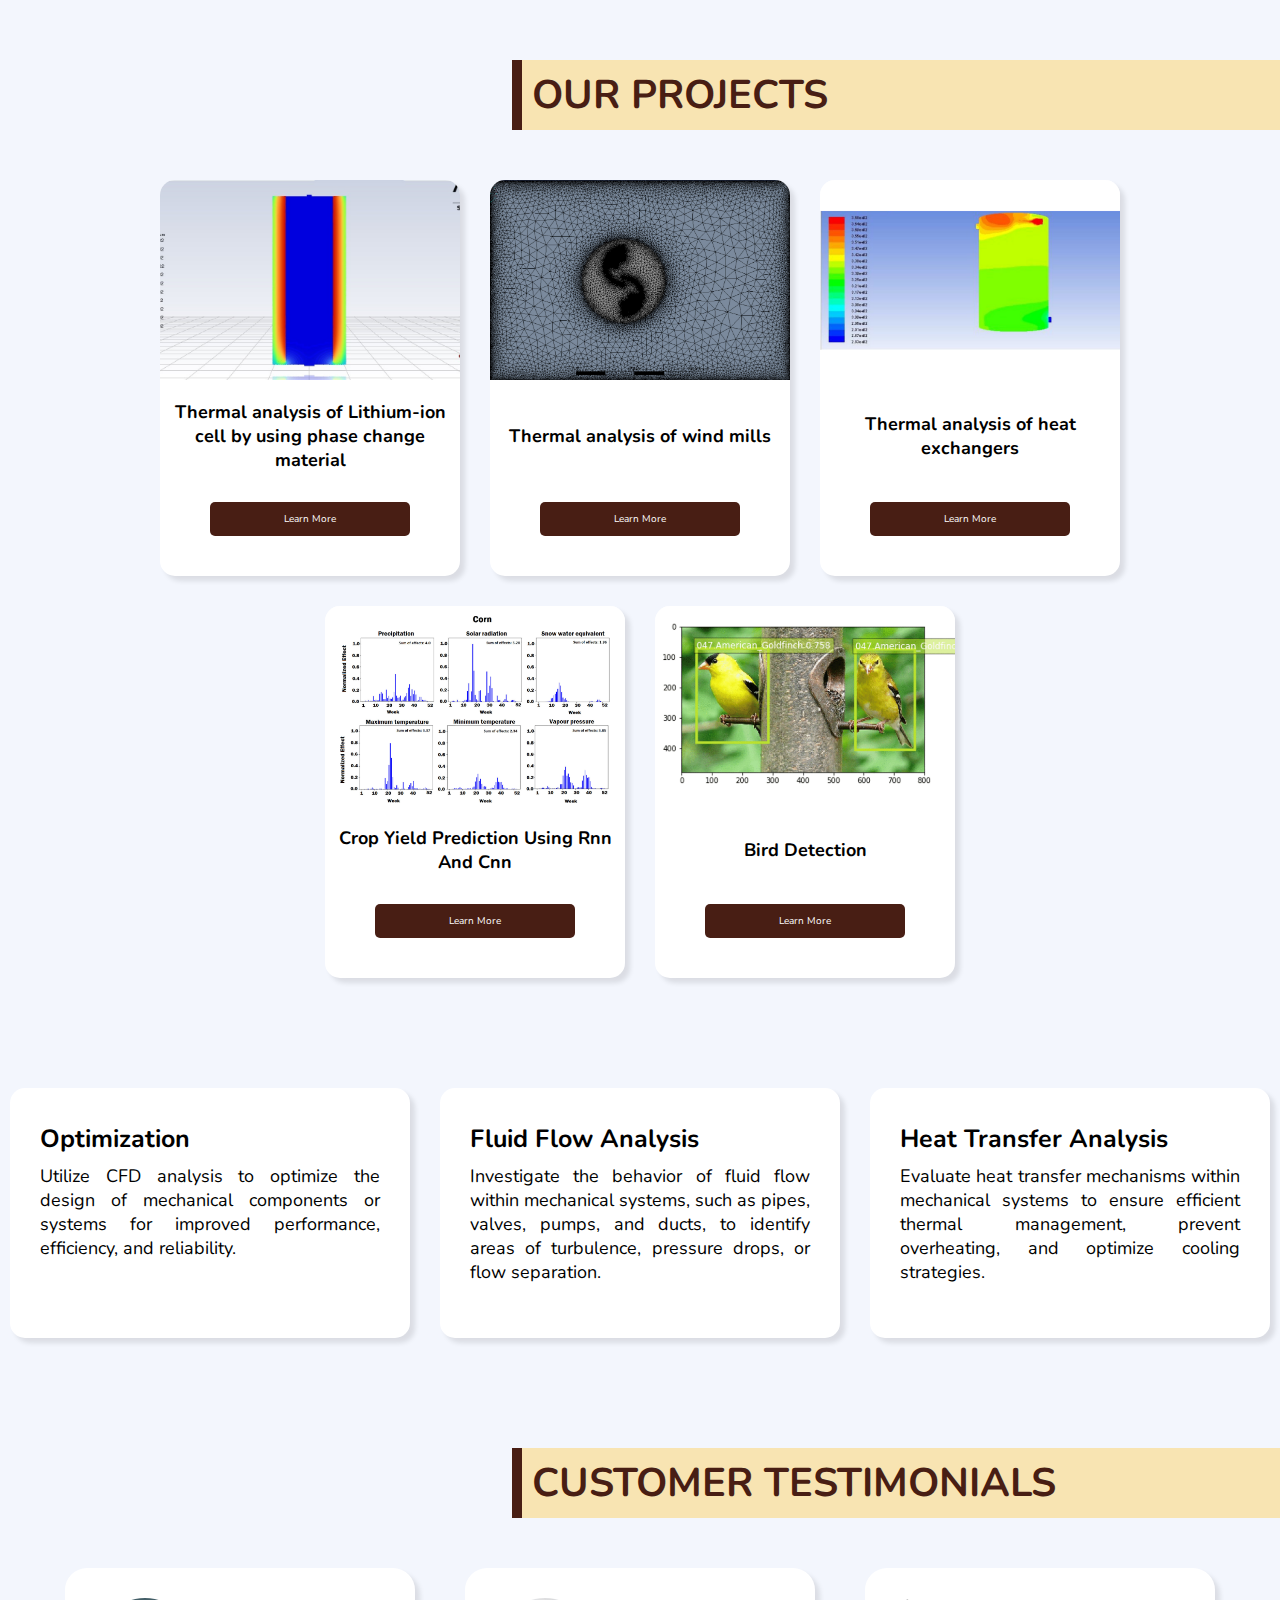
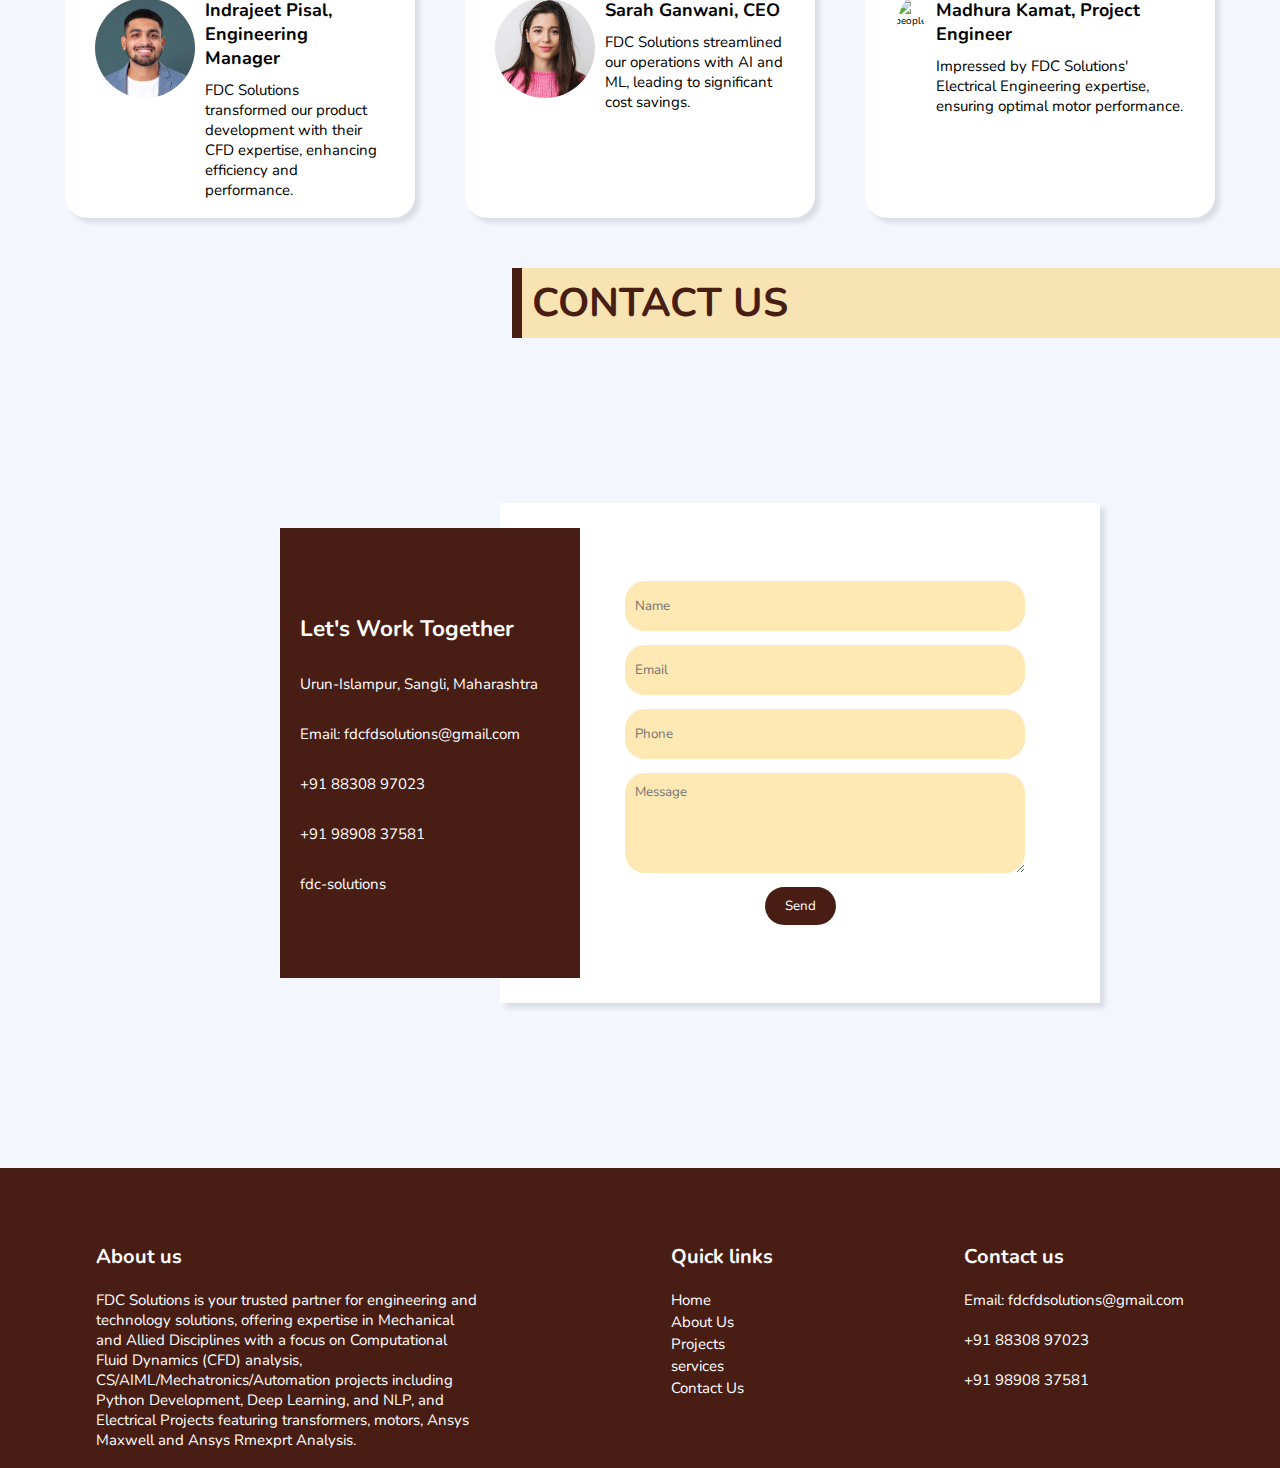
==== commit af299bd8: "Update index.html" ====
--- a/index.html
+++ b/index.html
@@ -124,7 +124,7 @@
         <div class="about">
           <div class="aleft"></div>
           <div class="aright">
-            <h1>Welcome to FlowDynamics CFD Solutions!</h1>
+            <h1>Welcome to FDC Solutions!</h1>
             <p>
               FDC Solutions is your trusted partner for engineering and technology solutions, offering expertise in Mechanical and Allied Disciplines with a focus on Computational Fluid Dynamics (CFD) analysis, CS / AIML / Mechatronics / Automation projects including Python Development, Deep Learning, and NLP, and Electrical Projects featuring transformers, motors, Ansys Maxwell and Ansys Rmexprt Analysis. We prioritize client satisfaction, delivering exceptional solutions through technical expertise and a client-centric approach. Committed to innovation and quality, we aim to exceed expectations, driving success and technological advancement for our clients.</p>
             <br />
@@ -382,7 +382,7 @@
         <h2>Thankyou</h2>
         <p>Your details has been successfully submitted.Thanks!</p>
         <button class="whatbutton">
-          <a href="https://wa.link/t8xvta"
+          <a href="https://wa.link/pjal3f"
             ><i class="ri-whatsapp-fill"> Get in Touch</i>
           </a>
         </button>
